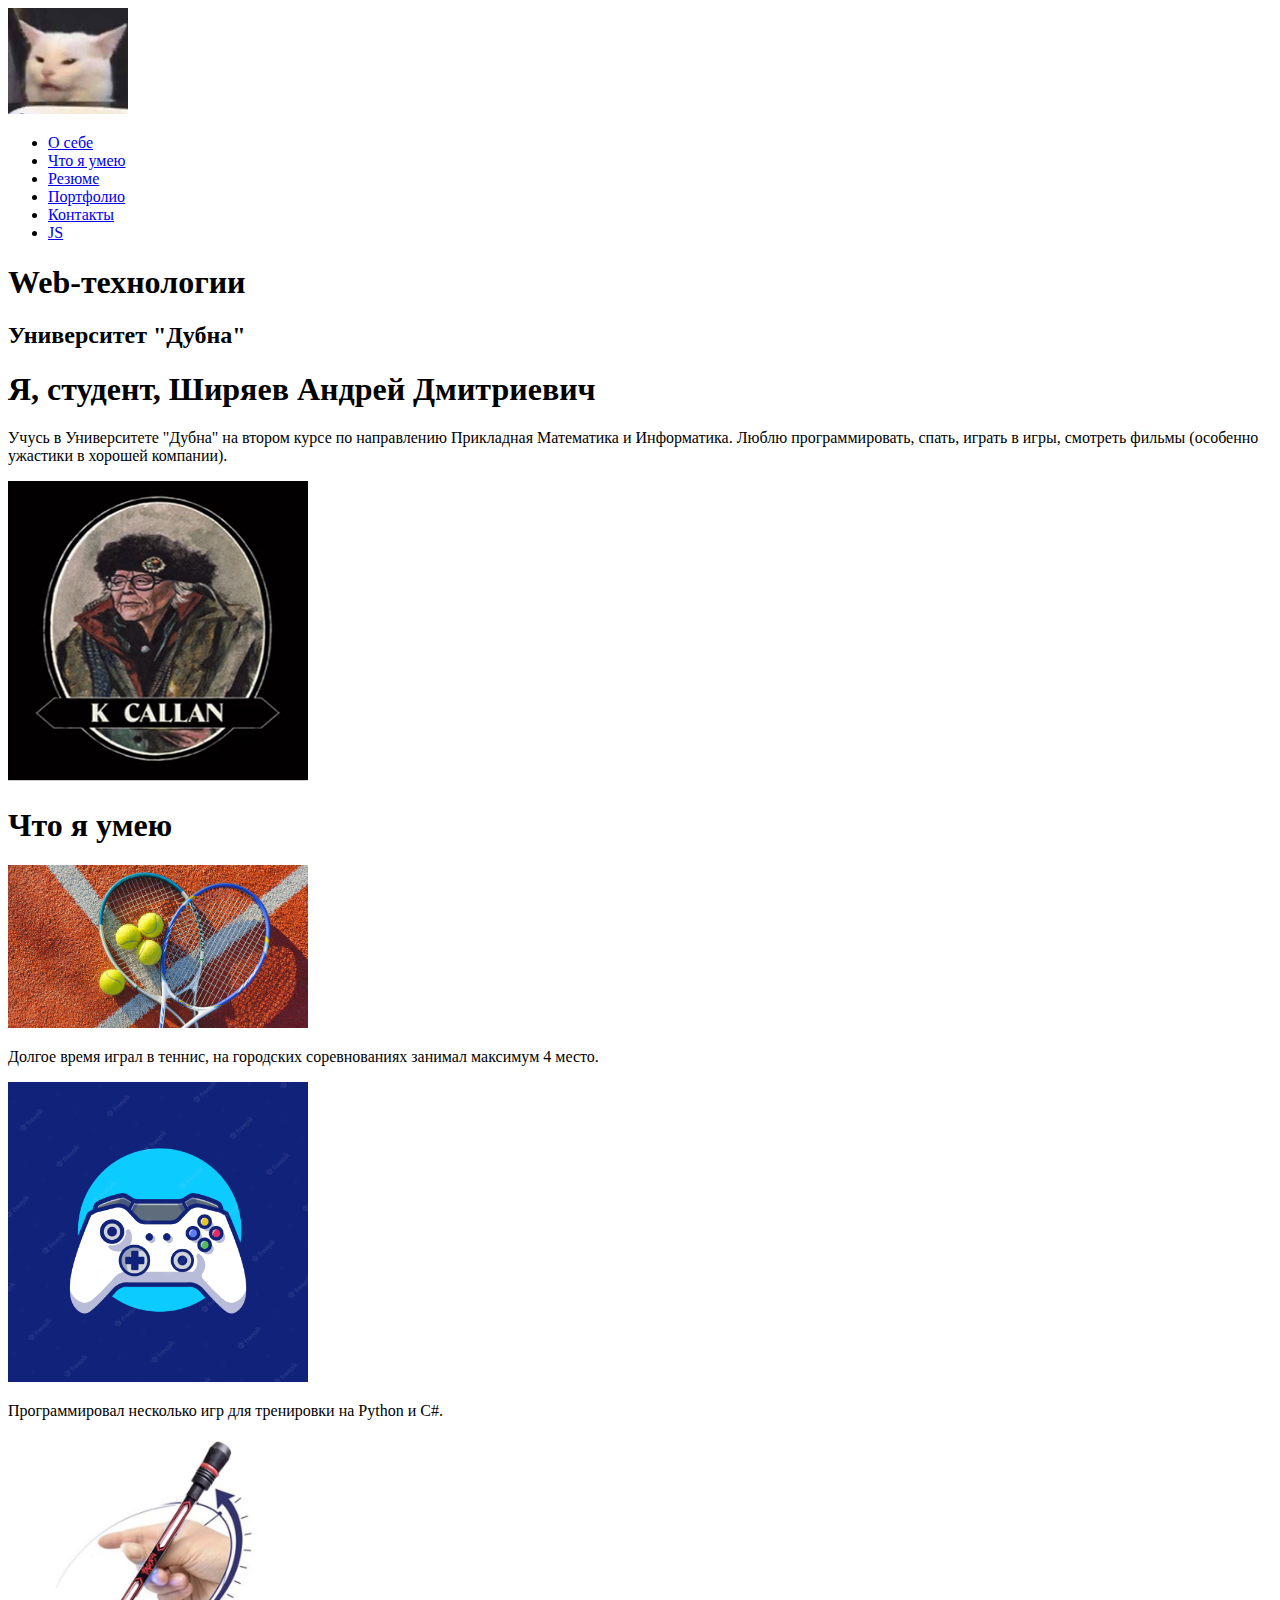
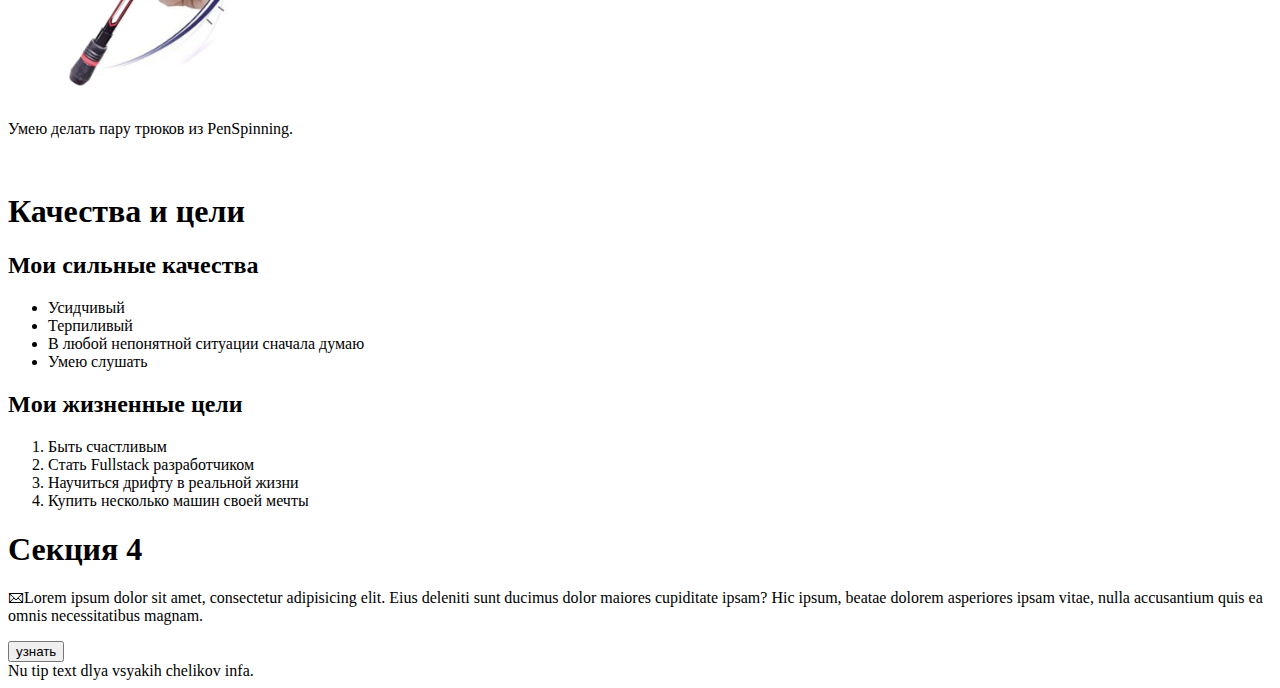
==== site/index.html @ 8c0efd1a "asdasd" ====
<!DOCTYPE html>
<html lang="en">

<head>
    <meta charset="UTF-8">
    <meta http-equiv="X-UA-Compatible" content="IE=edge">
    <meta name="viewport" content="width=device-width, initial-scale=1.0">
    <title>Document</title>
</head>

<body>
    <header>
        <div><img src="image/logo.jpg" alt="логотип" width="120px"></div>
        <nav>
            <ul>
                <li><a href="index.html">О себе</a></li>
                <li><a href="index.html#comp">Что я умею</a></li>
                <li><a href="page/resume.html">Резюме</a></li>
                <li><a href="page/portfolio.html">Портфолио</a></li>
                <li><a href="page/contacts.html">Контакты</a></li>
                <li><a href="page/js.html">JS</a></li>
            </ul>
        </nav>
        <div>
            <h1>Web-технологии</h1>
            <h2>Университет "Дубна"</h2>
        </div>
    </header>
    <main>
        <section>
            <h1>Я, студент, Ширяев Андрей Дмитриевич</h1>
            <p>Учусь в Университете "Дубна" на втором курсе по направлению Прикладная Математика и Информатика. Люблю
                программировать, спать, играть в игры, смотреть фильмы (особенно ужастики в хорошей компании).</p>
            <img src="image/K_Callan.png" width="300px" height="300px">
        </section>
        
        <section>
            <a name="comp"></a> <!-- якорь -->
            <h1>Что я умею</h1>
            <img src="image/tennis.jpg" width="300px">
            <p>Долгое время играл в теннис, на городских соревнованиях занимал максимум 4 место.</p>
            <img src="image/game.jpg" width="300px">
            <p>Программировал несколько игр для тренировки на Python и C#.</p>
            <img src="image/penspinning.jpg" width="300px">
            <p>Умею делать пару трюков из PenSpinning.</p>
            <img>
            <p></p>
        </section>
        
        <section>
            <h1>Качества и цели</h1>
            <h2>Мои сильные качества</h2>
            <ul>
                <li>Усидчивый</li>
                <li>Терпиливый</li>
                <li>В любой непонятной ситуации сначала думаю</li>
                <li>Умею слушать</li>
            </ul>
            <h2>Mои жизненные цели</h2>
            <OL>
                <li>Быть счастливым</li>
                <li>Стать Fullstack разработчиком</li>
                <li>Научиться дрифту в реальной жизни</li>
                <li>Купить несколько машин своей мечты</li>
            </OL>
        </section>

        <section>
            <h1>Секция 4</h1>
            <p>&#128386Lorem ipsum dolor sit amet, consectetur adipisicing elit. Eius deleniti sunt ducimus dolor maiores
                cupiditate ipsam? Hic ipsum, beatae dolorem asperiores ipsam vitae, nulla accusantium quis ea omnis
                necessitatibus magnam.</p>
            <button onclick="alert('Хей, пупс, да ты крут!');">узнать</button>
        </section>

        
    </main>
    <footer>
        <div>
            Nu tip text dlya vsyakih chelikov infa.
        </div>
        <div>

        </div>
    </footer>
</body>

</html>

<!-- header логотип <img>-->
<!-- header <nav><nl><li> меню сверху несколько пунктов
    index - О себе
    resume - Резюме
    portfolio - Мои работы
    contacts - Контакты
    js - Задание JS
-->
<!-- header ниже название и маленькое название сайта -->
<!-- main свое наполнение
    <h1>
    <h2>
 -->
<!-- footer оформить футер 
    <div>
-->
<!-- иконки в футере <div> -->
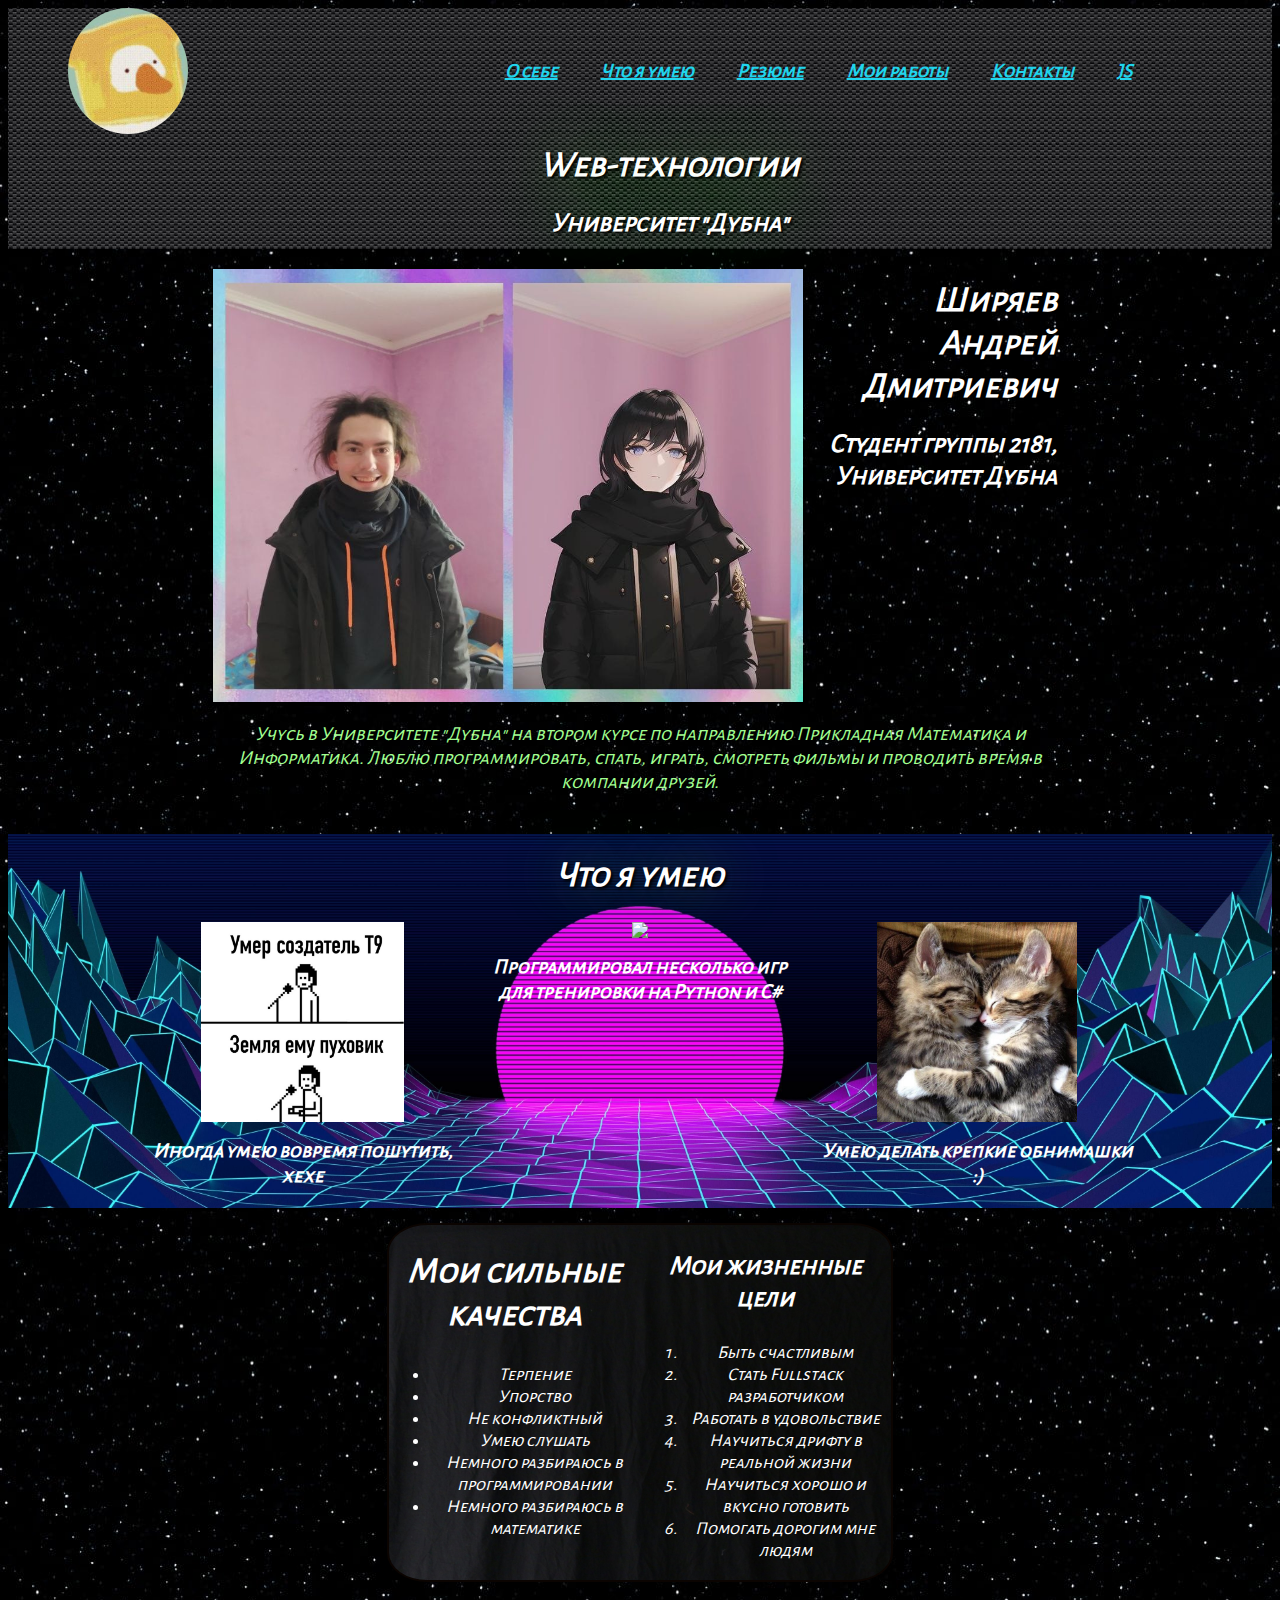
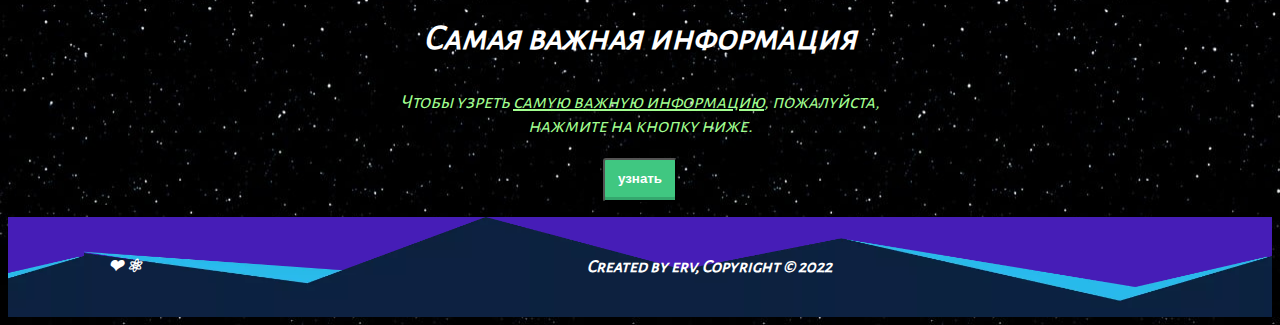
==== commit cb8a55a3: "maybe last commit.." ====
--- a/site/index.html
+++ b/site/index.html
@@ -1,90 +1,112 @@
 <!DOCTYPE html>
 <html lang="en">
-
 <head>
     <meta charset="UTF-8">
     <meta http-equiv="X-UA-Compatible" content="IE=edge">
     <meta name="viewport" content="width=device-width, initial-scale=1.0">
+    <link rel="stylesheet" href="styles/style.css">
     <title>Document</title>
 </head>
-
-<body>
-    <header>
-        <div><img src="image/logo.jpg" alt="логотип" width="120px"></div>
-        <nav>
-            <ul>
-                <li><a href="index.html">О себе</a></li>
-                <li><a href="index.html#comp">Что я умею</a></li>
-                <li><a href="page/resume.html">Резюме</a></li>
-                <li><a href="page/portfolio.html">Портфолио</a></li>
-                <li><a href="page/contacts.html">Контакты</a></li>
-                <li><a href="page/js.html">JS</a></li>
-            </ul>
-        </nav>
-        <div>
+<body class="body">
+    <header class="header">
+        <div class="menu">
+            <div class="header__logo">
+                <img src="images/logo_goose.jpg" alt="логотип" width="120px">
+            </div>
+            <nav class="nav__menu">
+                <ul>
+                    <li><a href="index.html">О себе</a></li>
+                    <li><a href="index.html#comp">Что я умею</a></li>
+                    <li><a href="pages/resume.html">Резюме</a></li>
+                    <li><a href="pages/portfolio.html">Мои работы</a></li>
+                    <li><a href="pages/contacts.html">Контакты</a></li>
+                    <li><a href="pages/js.html">JS</a></li>
+                </ul>
+            </nav>
+        </div>
+        <div class="title">
             <h1>Web-технологии</h1>
             <h2>Университет "Дубна"</h2>
         </div>
     </header>
-    <main>
-        <section>
-            <h1>Я, студент, Ширяев Андрей Дмитриевич</h1>
-            <p>Учусь в Университете "Дубна" на втором курсе по направлению Прикладная Математика и Информатика. Люблю
-                программировать, спать, играть в игры, смотреть фильмы (особенно ужастики в хорошей компании).</p>
-            <img src="image/K_Callan.png" width="300px" height="300px">
+    <main class="main">
+        <section class="section--my-info back--margin-middle">
+            <!-- <div class="wrapper main1 back--some-plate"> -->
+                <div class="main1 html__cards2">
+                    <img src="images/its_me.jpg" width="590px" height="433px">
+                    <div class="name-normal-width">
+                        <h1>Ширяев Андрей Дмитриевич</h1>
+                        <h2>Студент группы 2181, Университет Дубна</h2>
+                    </div>
+                </div>
+                <p>Учусь в Университете "Дубна" на втором курсе
+                     по направлению Прикладная Математика и Информатика.
+                      Люблю программировать, спать, играть,
+                       смотреть фильмы и проводить время в компании друзей.</p>
+            <!-- </div> -->
+            </section>
+        <section class="back--common nice-text">
+            <a name="comp"></a> <!-- якорь -->
+            <div class="wrapper">
+                <div class="title">
+                    <h1>Что я умею</h1>
+                </div>
+                <div class="html__cards">
+                    <div class="cards">
+                        <img src="images/стендап_от_Валеры.jpg" height="200px">
+                        <h3>Иногда умею вовремя пошутить, хехе</h3>
+                    </div>
+                    <div class="cards">
+                        <img src="images/my_demo_python_game.jpg" height="200px">
+                        <h3>Программировал несколько игр для тренировки на Python и C#</h3>    
+                    </div>
+                    <div class="cards">
+                        <img src="images/объятия_котиков.jpg" height="200px">
+                        <h3>Умею делать крепкие обнимашки :)</h3>
+                    </div>
+                </div>
+            </div>
         </section>
-        
-        <section>
-            <a name="comp"></a> <!-- якорь -->
-            <h1>Что я умею</h1>
-            <img src="image/tennis.jpg" width="300px">
-            <p>Долгое время играл в теннис, на городских соревнованиях занимал максимум 4 место.</p>
-            <img src="image/game.jpg" width="300px">
-            <p>Программировал несколько игр для тренировки на Python и C#.</p>
-            <img src="image/penspinning.jpg" width="300px">
-            <p>Умею делать пару трюков из PenSpinning.</p>
-            <img>
-            <p></p>
+        <section class="back--nothing back--margin-large">
+            <div class="back--some-plate lists br8">
+                <div class="list--white">
+                    <h1>Мои сильные качества</h1>
+                    <ul>
+                        <li>Терпение</li>
+                        <li>Упорство</li>
+                        <li>Не конфликтный</li>
+                        <li>Умею слушать</li>
+                        <li>Немного разбираюсь в программировании</li>
+                        <li>Немного разбираюсь в математике</li>
+                    </ul>
+                </div>
+                <div class="list--white">
+                    <h2>Mои жизненные цели</h2>
+                    <ol>
+                        <li>Быть счастливым</li>
+                        <li>Стать Fullstack разработчиком</li>
+                        <li>Работать в удовольствие</li>
+                        <li>Научиться дрифту в реальной жизни</li>
+                        <li>Научиться хорошо и вкусно готовить</li>
+                        <li>Помогать дорогим мне людям</li>
+                    </ol>
+                </div>
+            </div>
         </section>
-        
-        <section>
-            <h1>Качества и цели</h1>
-            <h2>Мои сильные качества</h2>
-            <ul>
-                <li>Усидчивый</li>
-                <li>Терпиливый</li>
-                <li>В любой непонятной ситуации сначала думаю</li>
-                <li>Умею слушать</li>
-            </ul>
-            <h2>Mои жизненные цели</h2>
-            <OL>
-                <li>Быть счастливым</li>
-                <li>Стать Fullstack разработчиком</li>
-                <li>Научиться дрифту в реальной жизни</li>
-                <li>Купить несколько машин своей мечты</li>
-            </OL>
+        <section class="back--nothing back--margin-large nice-text">
+            <h1>Самая важная информация</h1>
+            <p>Чтобы узреть <u>самую важную информацию</u>, пожалуйста, нажмите на кнопку ниже.</p>
+            <button class="green-button" onclick="alert('Хей, пупс, удачки тебе!');">узнать</button>
         </section>
-
-        <section>
-            <h1>Секция 4</h1>
-            <p>&#128386Lorem ipsum dolor sit amet, consectetur adipisicing elit. Eius deleniti sunt ducimus dolor maiores
-                cupiditate ipsam? Hic ipsum, beatae dolorem asperiores ipsam vitae, nulla accusantium quis ea omnis
-                necessitatibus magnam.</p>
-            <button onclick="alert('Хей, пупс, да ты крут!');">узнать</button>
-        </section>
-
-        
     </main>
-    <footer>
+    <footer class="footer">
         <div>
-            Nu tip text dlya vsyakih chelikov infa.
+            &#10084;
+            &#9883;
         </div>
-        <div>
-
-        </div>
+        <div class="created-by">Created by <em>erv</em>, Copyright © 2022</div>
     </footer>
 </body>
-
 </html>
 
 <!-- header логотип <img>-->
--- a/site/styles/style.css
+++ b/site/styles/style.css
@@ -0,0 +1,753 @@
+:root{
+    --bgcolor: rgb(84, 128, 64); /*--bgcolor: lightblue;*/
+    --bgcolor1: rgb(94, 94, 94);
+    --bgcolor3: rgb(55, 94, 40);
+    --bgcolor-light:rgb(130, 75, 49);
+    --bcolor: rgb(11, 4, 1);
+    --bcolor1: rgb(53, 189, 114);
+    --tcolor:rgb(32, 213, 237);
+    --tbcolor: rgb(163, 238, 59);
+    --fbcolor: rgb(70, 29, 183);
+    --fscolor: var(--fbcolor);
+    --bgcolor2: rgb(244, 21, 244);
+    --bcolor2: rgb(253, 253, 253);
+    --ifbcolor: black;
+    --bbcolor: rgb(117, 68, 4);
+    --noncolor: rgba(255, 255, 255, 0);
+}
+
+p{
+    color: rgb(162, 255, 144);
+    font-size: 20px;
+}
+
+.header{
+    /* background-color: lightgreen; */
+    margin: 0px;
+    padding-left: 60px;
+    background-image: url(../images/background_image.jpg);
+    background-repeat: round;
+}
+
+h1, h2, h3 {
+    color: white;
+    margin: 0;
+    padding: 10px;
+}
+
+/* alegreya-sans-sc-regular - latin_cyrillic */
+@font-face {
+    font-family: 'Alegreya Sans SC';
+    font-style: normal;
+    font-weight: 400;
+    src: url('../fonts/alegreya-sans-sc-v20-latin_cyrillic-regular.eot'); /* IE9 Compat Modes */
+    src: local(''),
+         url('../fonts/alegreya-sans-sc-v20-latin_cyrillic-regular.eot?#iefix') format('embedded-opentype'), /* IE6-IE8 */
+         url('../fonts/alegreya-sans-sc-v20-latin_cyrillic-regular.woff2') format('woff2'), /* Super Modern Browsers */
+         url('../fonts/alegreya-sans-sc-v20-latin_cyrillic-regular.woff') format('woff'), /* Modern Browsers */
+         url('../fonts/alegreya-sans-sc-v20-latin_cyrillic-regular.ttf') format('truetype'), /* Safari, Android, iOS */
+         url('../fonts/alegreya-sans-sc-v20-latin_cyrillic-regular.svg#AlegreyaSansSC') format('svg'); /* Legacy iOS */
+}
+
+.menu{
+    display:flex;
+    /*flex-wrap: wrap;*/
+}
+
+.header__logo{
+    flex-basis: 10%;
+    display: inline-block;
+    border-radius: 50%;
+    overflow: hidden;
+}
+
+.header__logo img{
+    width:100%;
+    height:100%;
+    object-fit: cover;
+  }
+
+.nav__menu{
+    display:flex;
+    flex-basis: 80%;
+    margin-left: 10px;
+    margin:  0px;
+    align-items: center;
+    justify-content: right;
+}
+
+.nav__menu li{
+    display: inline;
+    margin: -10px;
+    padding: 10px 30px;
+    width: 130px;
+}
+
+.nav__menu a{
+    color: var(--tcolor);
+    font-size: 20px;
+    font-weight: bold;
+    display: inline-block;
+}
+
+.nav__menu a:hover{
+    color: var(--tbcolor);
+    background:var(--bgcolor);
+}
+
+.nav__menu a:last-child {
+    margin-right: 0;
+}
+
+.title{
+    width: 100%;
+    text-align: center;
+    color: var(--tcolor);
+    text-shadow: 2px 2px 3px black, 0 0 3em var(--bgcolor);
+}
+
+main{
+    color: white;
+    text-align: center;
+    /* margin: 0 5px; */
+}
+
+.main{
+    text-align: center;
+    /* margin: 0 5px; */
+}
+
+body{
+    --padding: 20px 10px;
+    font-family: 'Alegreya Sans SC';
+    font-style: normal;
+    font-size: 18px;
+    font-style: italic;
+    font-weight: 500;
+    display: flex;
+    flex-direction: column;
+    min-height: 100vh;
+    background-image: url("../images/back_space.jpg");
+    background-repeat: round;
+}
+
+.body{
+    font-family: 'Alegreya Sans SC';
+    font-style: italic;
+    font-weight: 500;
+    display: flex;
+    flex-direction: column;
+    min-height: 100vh;
+}
+
+.wrapper{
+    width: 100vw;
+    width: 80%;
+    margin: 0 auto;
+}
+
+.html__cards{
+    display: grid;
+    grid-template-columns: repeat(3,1fr);
+}
+
+.html__cards2{
+    display: grid;
+    grid-template-columns: repeat(2,0.3fr);
+}
+
+.cards{
+    grid-column: span 1;
+    margin-top: 15px;
+    /*align-self: center;
+    justify-self: center;*/
+}
+
+.lists{
+    display: grid;
+    grid-template-columns: repeat(2,1fr);
+}
+
+.list{
+    grid-column: span 1;
+    margin-top: 15px;
+    /*align-self: center;
+    justify-self: center;*/
+}
+
+.list--white{
+    color: white;
+    grid-column: span 1;
+    margin-top: 15px;
+    /*align-self: center;
+    justify-self: center;*/
+}
+
+.list li{
+    text-align: left;
+}
+
+.footer{
+    color: white;
+    font-weight: bold;
+    display: flex;
+    flex-wrap: wrap;
+    height: 100px;
+    padding-top: 10px;
+    padding: 0 100px;
+    text-align: center;
+    align-items: center;
+    background-color: var(--fbcolor);
+    background-image: url("../images/footer-shape.webp");
+    background-size: contain;
+    background-repeat: repeat-x;
+    background-origin: border-box;
+    background-position: right;
+}
+
+.created-by{
+    margin-left: auto;
+    margin-right: 32%;
+}
+
+
+.back--common{
+    margin: 5px 0;
+    padding: 10px 0;
+    /* flex-shrink: 0; */
+    background-image: url("../images/back_common.jpg");
+    /* background-color: var(--bgcolor); */
+    background-repeat: no-repeat;
+    background-size: cover;
+    background-position: center;
+}
+
+.nice-text{
+    color: var(--tcolor);
+}
+
+.back--nothing{
+    margin: 5px 0;
+    padding: 10px 0;
+}
+
+.main1{
+    display: grid;
+    grid-template-columns: repeat(2,1fr);
+    align-content: center;
+    text-align: right;
+}
+
+.main2{
+    display: grid;
+    grid-template-columns: repeat(2,1fr);
+    align-content: center;
+    text-align: left;
+}
+
+.section--my-info{
+    margin: 5px 40px;
+    padding: 15px;
+}
+
+.back--some-plate, .items, .container2, .chart {
+    border-width: 2px;
+    border-style: solid;
+    border-color: var(--bcolor);
+    background-size: cover;
+    background-image: url("../images/back_some_plate.jpg");
+    background-repeat: no-repeat;
+}
+
+.back--light{
+    background-size: cover;
+    background-image: url("../images/back_light.jpg");
+    background-repeat: no-repeat;
+}
+
+.back--margin-large{
+    margin-left: 30%;
+    margin-right: 30%;
+}
+
+.back--margin-middle{
+    margin-left: 15%;
+    margin-right: 15%;
+}
+
+.name-normal-width{
+    width: 7cm;
+}
+
+.margin-top-bottom-value{
+    margin-top: 100px;
+    margin-bottom: 150px;
+}
+
+
+
+
+
+
+
+
+
+
+
+
+
+
+
+
+
+
+
+
+
+
+
+
+.chart {
+    display: flex;
+    flex-wrap: wrap;
+    justify-content: space-between;
+    width: 600px;
+    margin: 0 auto;
+    border-radius: 50px;
+    margin: 30px;
+    padding: 40px;
+    box-shadow: 1px 1px 6px 3px var(--bcolor1);
+}
+
+.chart__title {
+    width: 100%;
+    text-align: center;
+}
+
+.chart__data {
+    width: 150px;
+}
+
+.chart__input-group {
+    display: flex;
+    align-items: center;
+    margin-bottom: 20px;
+}
+
+.chart__input-group:last-of-type {
+    margin-bottom: 95px;
+}
+
+.input-field {
+    white-space: normal;
+    border: 1px solid var(--ifbcolor);
+    border-radius: 5px;
+    margin: 10px;
+}
+  
+.chart__input {
+    width: 60px;
+    margin-right: 5px;
+}
+  
+.chart__submit-button {
+    width: 100%;
+    padding: 10px;
+    cursor: pointer;
+    border: 1px solid var(--ifbcolor);
+    background-color: var(--bbcolor);
+    border-radius: 5px;
+    color: var(--tcolor);
+}
+
+.chart__submit-button:hover{
+    color: var(--bcolor);
+    /* background:var(--bgcolor2); */
+}
+  
+.chart__canvas-wrapper {
+    height: 250px;
+    border: 1px solid var(--ifbcolor);
+    background-color: var(--bgcolor1);
+    border-radius: 5px;
+}
+
+body.theme-light {
+    --bgcolor3: var(--bgcolor-light);
+    --bcolor1: var(--bcolor2);
+}
+
+@media (prefers-color-scheme: dark) {
+    body.theme-auto {
+        --bgcolor3: var(--bgcolor-dark);
+        --bcolor1: var(--bcolor2);
+    }
+}  
+
+
+
+
+
+
+
+
+
+
+
+
+
+
+
+
+
+
+
+
+
+
+
+
+
+
+
+
+.cont_items{
+    margin-left: auto;
+    margin-right: auto;
+    display: grid;
+    grid-template-columns: repeat(3,80px);
+    justify-items: center; 
+}
+
+.items {
+    display: flex;
+    flex-direction: column;
+
+    text-align: center;
+    border-radius: 50px;
+    margin: 30px;
+    padding: 20px;
+    grid-column: span 1;
+   
+}
+
+.item {
+    width: 80%;
+}
+
+.br8{
+    border-radius: 8%;
+}
+
+.items1 {
+    display: flex;
+    flex-direction: column;
+
+    text-align: center;
+    border-radius: 50px;
+    margin: 30px;
+    padding: 20px;
+    grid-column: span 1;
+   
+}
+
+.item {
+    width: 80%;
+}
+
+/*.item{
+    background-color: var(--bgcolor);
+    text-align: center;
+    color: var(--tcolor);
+}*/
+.grid{
+    display: grid;
+    grid-template-columns: repeat(2,1fr);
+    justify-items: center;
+    /* width: 100%; */
+    /* height: 100vh; */
+}
+
+.left { 
+    grid-area: left; 
+}
+
+.right{ 
+  grid-area: right; 
+} 
+
+.form-div{
+    padding: 20px;
+    display: block;
+    text-align: left;
+}
+
+.flex-row{
+    display: flex;
+    flex-direction: row;
+    justify-content: space-between;
+    align-items: center;
+}
+
+.align-center{
+    text-align: center;
+}
+
+/* textarea{
+    resize:none;
+}  */
+
+.container{
+    max-width: 1200px;
+    margin: 10px;
+    padding: 20px;
+    background: var(--bcolor1);
+    text-align: center;
+}
+
+.mini{
+    width: 256px;
+    height: 170px;
+}
+
+.slider{
+    border: 2px solid black;
+    width: 256px;
+    height: 170px;
+    margin: 10px;
+    padding: 0;
+    overflow: hidden;
+}
+
+.sliderLine{
+    display: flex;
+    height: 170px;
+    width: 1280px;
+    position: relative;
+    left: 0; 
+    transition: all ease 1s;
+}
+
+.block{
+    width: 256px;
+    height: 170px;
+    border: 2px solid black;
+    background-size: 256px 170px;
+    /* background-size: cover; */
+    margin: 10px;
+    padding: 0;
+}
+
+.container2{
+    text-align: center;
+    /* border-color: var(--bcolor1); */
+    border-radius: 50px;
+    margin: 30px;
+    padding: 40px;
+    grid-column: span 1;
+    box-shadow: 1px 1px 6px 3px var(--bcolor1);
+    max-width: 1000px;
+    /* border-width: 2px;
+    border-style: solid;
+    background-image: url("../Images/Old_paper.jpg");
+    background-color: var(--bgcolor);
+    background-repeat: no-repeat; */
+}
+
+.zoom{
+    width: 100%;
+    display: flex;
+}
+
+.zoom .sidebar {
+	flex-basis: 30%;
+	display: flex;
+	flex-direction: column;
+}
+
+.zoom .sidebar img.small-preview{
+	width: 100%;
+	margin-bottom: 5px;
+	cursor: pointer;
+}
+
+.zoom .sidebar img.small-preview:last-child{
+	margin-bottom: 0;
+}
+
+.zoom .zoomed-image {
+	flex: 1; 
+	background-repeat: no-repeat; 
+	background-position: center; 
+	background-size: cover;  
+	margin-left: 5px;
+    margin-right: 5px; 
+}
+
+
+
+
+
+
+
+
+
+
+
+
+
+
+
+
+
+
+
+
+
+.green-button {
+    font-weight: 700;
+    color: white;
+    text-decoration: none;
+    padding: .8em 1em calc(.8em + 3px);
+    border-radius: 3px;
+    background: rgb(64,199,129);
+    box-shadow: 0 -3px rgb(53,167,110) inset;
+    transition: 0.2s;
+} 
+.green-button:hover {
+    background: rgb(53, 167, 110);
+}
+.green-button:active {
+    background: rgb(33,147,90);
+    box-shadow: 0 3px rgb(33,147,90) inset;
+}
+
+
+
+
+
+
+
+
+
+
+
+
+
+
+table{
+    font-size: 20px;
+    border-collapse: collapse;
+    text-align: center;
+}
+
+th, .cell {
+    background: #269b09;
+    color: white;
+    padding: 10px 20px;
+}
+
+th, td {
+    border-style: solid;
+    border-width: 0 1px 1px 0;
+    border-color: white;
+}
+
+td {
+    background: #797979;
+}
+
+th:first-child, .cell {
+    text-align: left;
+}
+
+
+
+
+
+
+
+
+
+
+
+
+
+
+
+
+
+
+
+
+
+
+
+
+
+
+
+
+div.img-content{
+    width: 50%;
+}
+
+div.img-content img{
+    margin: auto;
+    margin-top: 3%;
+    margin-bottom: 2%;
+    width: 90%;
+}
+
+
+
+
+
+
+
+
+
+
+
+
+
+.countdown-wrapper {
+	z-index: 1;
+	position: relative;
+	display: flex;
+	flex-direction: column;
+}
+
+.year {
+	position: absolute;
+	top: 50%;
+	left: 50%;
+	transform: translate(-50%, -50%);
+	font-size: 200px;
+	line-height: 1;
+	z-index: -1;
+	opacity: 0.2;
+}
+
+.countdown {
+	display: flex;
+	align-items: center;
+	justify-content: center;
+}
+
+.time {
+	display: flex;
+	flex-direction: column;
+	align-items: center;
+	justify-content: center;
+	margin: 30px;
+}
+
+.time h2 {
+	margin: 0 0 10px;
+	font-size: 48px;
+}
+
+.time small {
+	font-size: 26px;
+}
